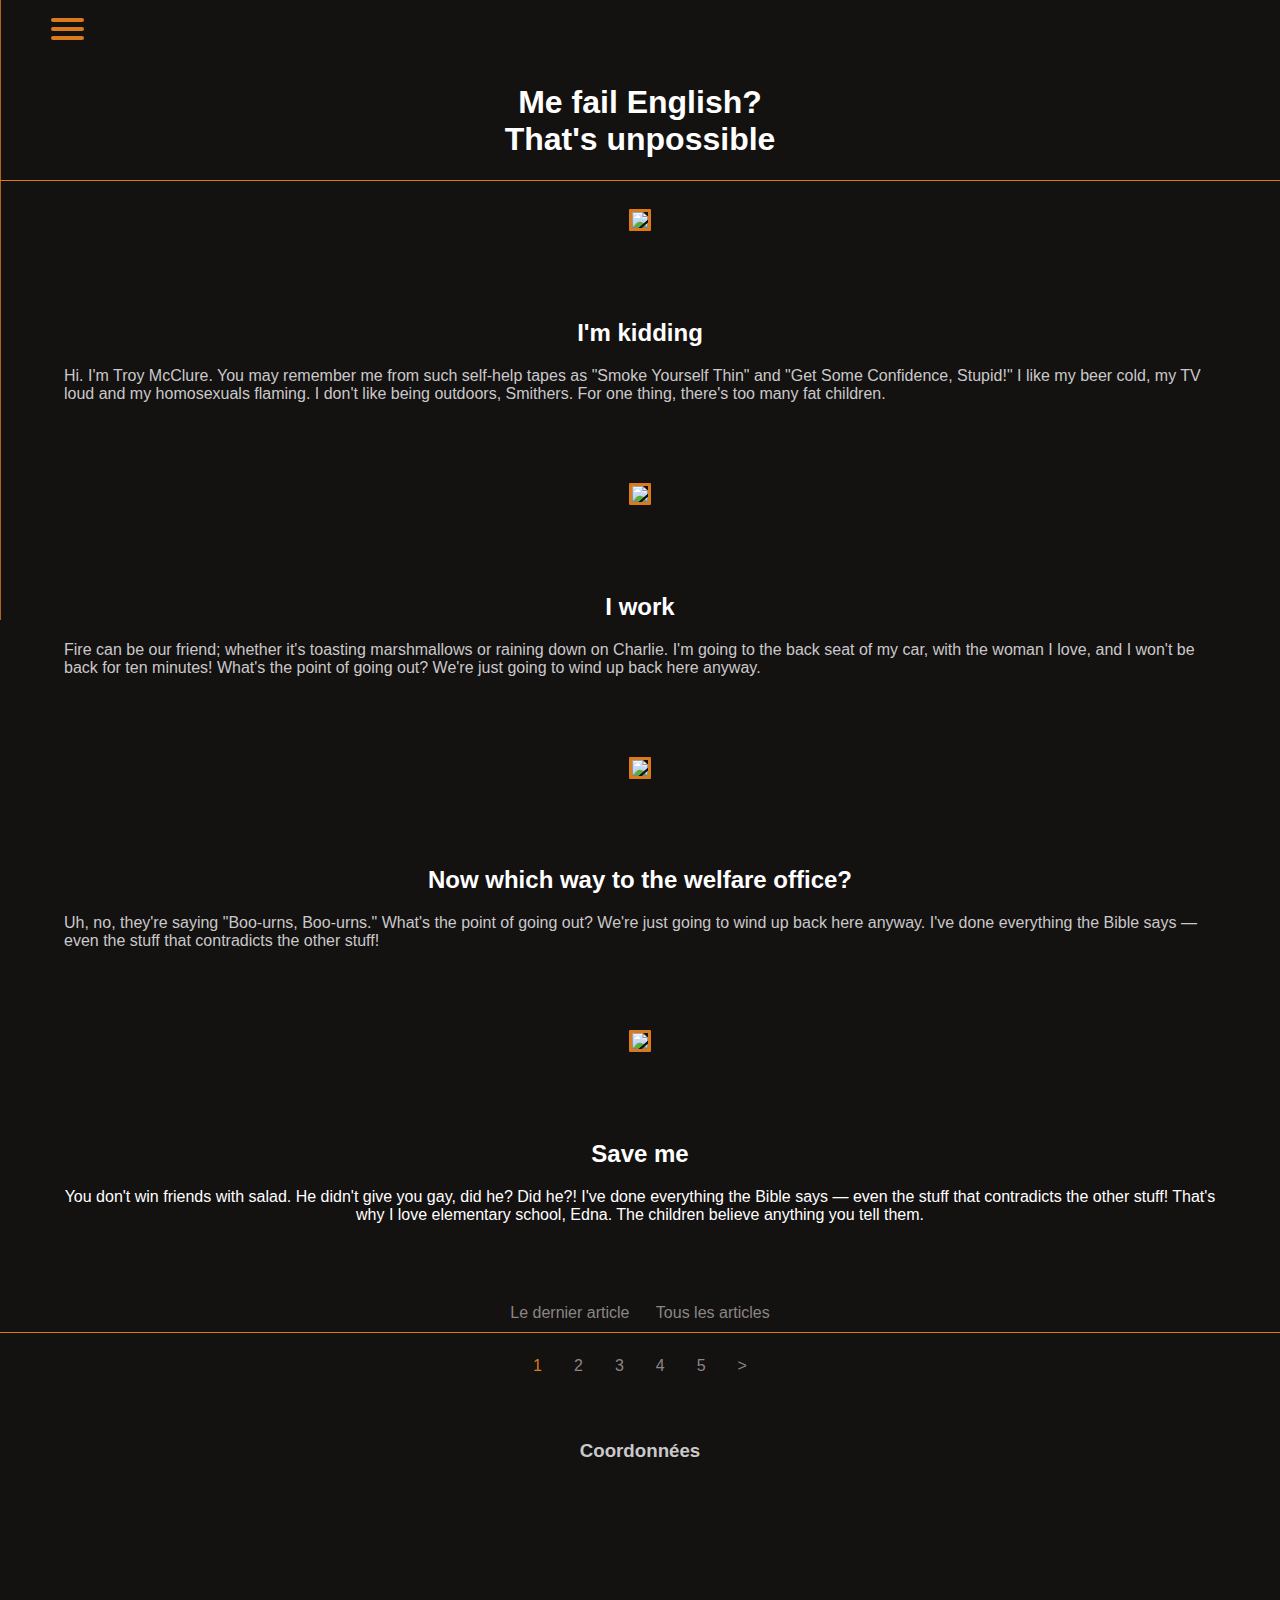
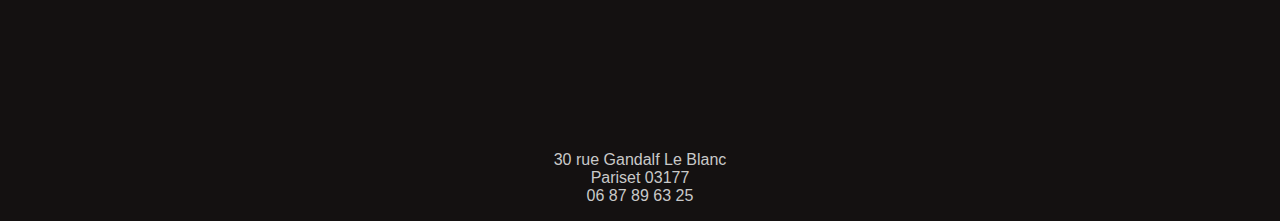
==== index.html @ 97d121f1 "status 4" ====
<!DOCTYPE html>
<html lang="fr">
<head>
	<title>Blog</title>
	<meta charset="utf-8">
	<meta name="viewport" content="width=device-width">
	<link rel="stylesheet" type="text/css" href="assets/css/style.css">
	<link rel="stylesheet" type="text/css" href="assets/css/burger.css">
	<link rel="stylesheet" href="https://use.fontawesome.com/releases/v5.8.2/css/all.css"  integrity="sha384-oS3vJWv+0UjzBfQzYUhtDYW+Pj2yciDJxpsK1OYPAYjqT085Qq/1cq5FLXAZQ7Ay" crossorigin="anonymous">
</head>
<body>
	<div id="wrap"></div>
	<header>
		<nav role="navigation">
			<br>
			<div id="menuToggle">
				<input type="checkbox" />
				<span></span>
				<span></span>
				<span></span>
				<ul id="menu">
				  	<a href="connexion.html">Connexion</a> 
				  	<br/>
					<a href="inscription.html">Inscription</a>
				</ul>
			</div>
			<div class="navRight">
				<form action="#" id="searchthis" method="get">
					<span class="span">
						<input type="text" id="inputSearch">
					</span>
					<span class="spanIconSearch">
						<i class="iconSearch fas fa-search" id="buttonSearch"></i>
					</span>
				</form>
			</div>
		</nav>
		<br>
		<h1 class="titleImage">Me fail English? <br>
		That's unpossible</h1>
	</header>
	<section>
		<br>
		<article>
			<div class="imgCenter">
				<img class="imgStyle" src="https://picsum.photos/350/300?random=1">
			</div>
			<div class="DescriptionImage">
				<h2 class="titleImage">I'm kidding</h2>
				<p>Hi. I'm Troy McClure. You may remember me from such self-help tapes as "Smoke Yourself Thin" and "Get Some Confidence, Stupid!" I like my beer cold, my TV loud and my homosexuals flaming. I don't like being outdoors, Smithers. For one thing, there's too many fat children.</p>	
			</div>
		</article>
		<article>
			<div class="imgCenter">
				<img class="imgStyle" src="https://picsum.photos/350/300?random=2">
			</div>			
			<div class="DescriptionImage">
				<h2 class="titleImage">I work</h2>
				<p>Fire can be our friend; whether it's toasting marshmallows or raining down on Charlie. I'm going to the back seat of my car, with the woman I love, and I won't be back for ten minutes! What's the point of going out? We're just going to wind up back here anyway.</p>
			</div>
		</article>
		<article>
			<div class="imgCenter">
				<img class="imgStyle" src="https://picsum.photos/350/300?random=3">
			</div>
			<div class="DescriptionImage">
				<h2 class="titleImage">Now which way to the welfare office?</h2>
				<p>Uh, no, they're saying "Boo-urns, Boo-urns." What's the point of going out? We're just going to wind up back here anyway. I've done everything the Bible says — even the stuff that contradicts the other stuff!
				</p>
			</div>
		<article>
			<div class="imgCenter">
				<img class="imgStyle" src="https://picsum.photos/350/300?random=4">
			<div>
			<div class="DescriptionImage">
				<h2 class="titleImage">Save me</h2>
				<p>You don't win friends with salad. He didn't give you gay, did he? Did he?! I've done everything the Bible says — even the stuff that 		contradicts the other stuff! That's why I love elementary school, Edna. The children believe anything you tell them.
				</p>
			</div>
		</article>
	</section>
	<div class="divCenter">
		<a href="dernierArticle.html">Le dernier article</a>
		&nbsp;&nbsp;&nbsp;&nbsp;
		<a href="tousArticle.html">Tous les articles</a>
	</div>	
	<footer>
		<div class="divCenter">
			<ul class="pagination">
				<li><a href="index.html" class="active">1</a></li>
				<li><a href="page2.html">2</a></li>
				<li><a href="page3.html">3</a></li>
				<li><a href="">4</a></li>
				<li><a href="">5</a></li>
				<li><a href="page2.html">></a></li>
			</ul>
		</div>
		<br>
		<div class="divCenter">
			<h3>Coordonnées</h3>
			<iframe src="https://www.google.com/maps/embed?pb=!1m18!1m12!1m3!1d2754.341616971944!2d2.603181315948668!3d46.34276397912114!2m3!1f0!2f0!3f0!3m2!1i1024!2i768!4f13.1!3m3!1m2!1s0x0%3A0x0!2zNDbCsDIwJzM0LjAiTiAywrAzNicxOS4zIkU!5e0!3m2!1sfr!2sfr!4v1558378874287!5m2!1sfr!2sfr" width="600" height="250" frameborder="0" style="border:0" allowfullscreen></iframe>
			<p> 30 rue Gandalf Le Blanc <br> Pariset 03177 <br> 06 87 89 63 25 </p>
		</div>
	</footer>
	<script src="https://code.jquery.com/jquery-3.4.1.slim.min.js" integrity="sha256-pasqAKBDmFT4eHoN2ndd6lN370kFiGUFyTiUHWhU7k8=" crossorigin="anonymous"></script>
	<script type="text/javascript" src="assets/js/script.js"></script>
</body>
</html>
---- assets/css/style.css ----
body, html {
   cursor: url(http://pngimg.com/uploads/cursor/cursor_PNG72.png), auto;
 }

.divCenter{
	text-align: center;
}
.divCenter2{
	display: flex;
	justify-content: space-around;

}

.pagination {
  display: inline-block;
  margin-left: -40px;
}
.pagination li  {
  color: black;
  float: left;
  padding: 8px 16px;
  list-style: none;
  
}
.active  {
	color: #d97a1c
}
.pagination  a {
	text-decoration: none;
}

header{
	border-bottom: solid 1px #d97a1c;
	margin-bottom: 10px;
}

footer{
	border-top: solid 1px #d97a1c;
	margin-top: 10px;
}

.iconSearch {
	/*cursor: url(http://pngimg.com/uploads/cursor/cursor_PNG72.png), auto;*/
	cursor: pointer;
}
.iconSearch:hover  {
	color: #d97a1c;
}

.imgStyle {
	border-radius: 5%;
	border: 3px solid #d97a1c;
}
.imgCenter, .titleImage{
	text-align: center;
	color: #fff;
}
.DescriptionImage{
	padding: 5%;
}





													/* Menu - Search Bar */
span {
  overflow: hidden;
  display: inline-block;
  vertical-align: middle;
}

#inputSearch {
  transform: translateX(100%);
  opacity: 0;
  transition: opacity .25s, transform .25s;
  border-radius: 6%;
}

#inputSearch.show {
  transform: translateX(0);
  opacity: 1;
}

.navRight{
	float: right; 
	margin-right: 10px;
}


												/* TROLL - Mouse Effect */


.ball {
  pointer-events: none;
  position: absolute; 
  width: 10px;
  height: 10px;
  border-radius: 50%; 
  background: gray;
  animation: implode 1s ease-in-out;
  animation-fill-mode: both;
  opacity: .5;
}

@keyframes implode {
  100% {transform: scale(0)}
}

/* CODE CSS CONNEXION !!!!!!!!!!!!!!!!!!!!!!!!!!!!!!!!!!!!!!!!!!!!!!!!!!!!!!!!!!!*/

.connexion i{
	padding-left: 1.5%;
	position: absolute;
	margin-top: 1.5%;
}

.connexion button{
	border-radius: 4%;
	margin-bottom:10%;
	width: 80%;
	height: 30px;
}

.connexion input{
	width: 80%;
	height: 30px;
	border-radius: 4%;
}

.connexion div{
	margin-bottom: 3%;
	width: 100%;
	position: relative;
}
.connexion{
	text-align: center;
}

/* CODE CSS INSCRIPTION !!!!!!!!!!!!!!!!!!!!!!!!!!!!!!!!!!!!!!!!!!!!!!!!!!!!!!!!!!!!!*/

form{
	text-align: center;
}

form input{
	width: 80%;
	height: 30px;
	border-radius: 4%;
}

form button{
	border-radius: 4%;
	margin-bottom:10%;
	width: 80%;
	height: 30px;
}

form div{
	margin-bottom: 3%;
	width: 100%;
	position: relative;
}

iframe{
	width: 100%;
}
---- assets/css/burger.css ----
body
{
  margin: 0;
  padding: 0;
  
  background: #141111;
  color: #c9c9c9;
  /* make it look decent enough */
  font-family: "Avenir Next", "Avenir", sans-serif;
}

a
{
  text-decoration: none;
  color: #8c8585;
  
  transition: color 0.3s ease;
}


a:hover
{
  color: #d97a1c;
}
#menu a:hover{
  color: #fff;
} 

#menuToggle
{
  display: block;
  position: relative;
  top: 10%;
  left: 4%;
  z-index: 1;
  -webkit-user-select: none;
  user-select: none;
}

#menuToggle input
{
  display: block;
  width: 40px;
  height: 32px;
  position: absolute;
  top: -7px;
  left: -5px;
  
  cursor: pointer;
  
  opacity: 0; /* hide this */
  z-index: 2; /* and place it over the hamburger */
  
  -webkit-touch-callout: none;
}

/*
 * Just a quick hamburger
 */
#menuToggle span
{
  display: block;
  width: 33px;
  height: 4px;
  margin-bottom: 5px;
  position: relative;
  
  background: #d97a1c;
  border-radius: 3px;
  
  z-index: 1;
  
  transform-origin: 4px 0px;
  
  transition: transform 0.5s cubic-bezier(0.77,0.2,0.05,1.0),
              background 0.5s cubic-bezier(0.77,0.2,0.05,1.0),
              opacity 0.55s ease;
}

#menuToggle span:first-child
{
  transform-origin: 0% 0%;
}

#menuToggle span:nth-last-child(2)
{
  transform-origin: 0% 100%;
}

/* 
 * Transform all the slices of hamburger
 * into a crossmark.
 */
#menuToggle input:checked ~ span
{
  opacity: 1;
  transform: rotate(45deg) translate(-2px, -1px);
  background: #232323;
}

/*
 * But let's hide the middle one.
 */
#menuToggle input:checked ~ span:nth-last-child(3)
{
  opacity: 0;
  transform: rotate(0deg) scale(0.2, 0.2);
}

/*
 * Ohyeah and the last one should go the other direction
 */
#menuToggle input:checked ~ span:nth-last-child(2)
{
  transform: rotate(-45deg) translate(0, -1px);
}

/*
 * Make this absolute positioned
 * at the top left of the screen
 */
#menu
{
  position: absolute;
  width: 200px;
  margin: -100px 0 0 -50px;
  padding: 50px;
  padding-top: 125px;
  height: 500px;
  
  background: #d97a1c;
  list-style-type: none;
  -webkit-font-smoothing: antialiased;
  opacity: 0.80;
  /* to stop flickering of text in safari */
  
  transform-origin: 0% 0%;
  transform: translate(-100%, 0);
  
  transition: transform 0.5s cubic-bezier(0.77,0.2,0.05,1.0);
}

#menu li
{
  padding: 10px 0;
  font-size: 22px;
}

/*
 * And let's slide it in from the left
 */
#menuToggle input:checked ~ ul
{
  transform: none;
}

#menu a{
  font-weight: bold;
  font-size: 1.8em;
  line-height: 1.3em;
  color: #000;
}
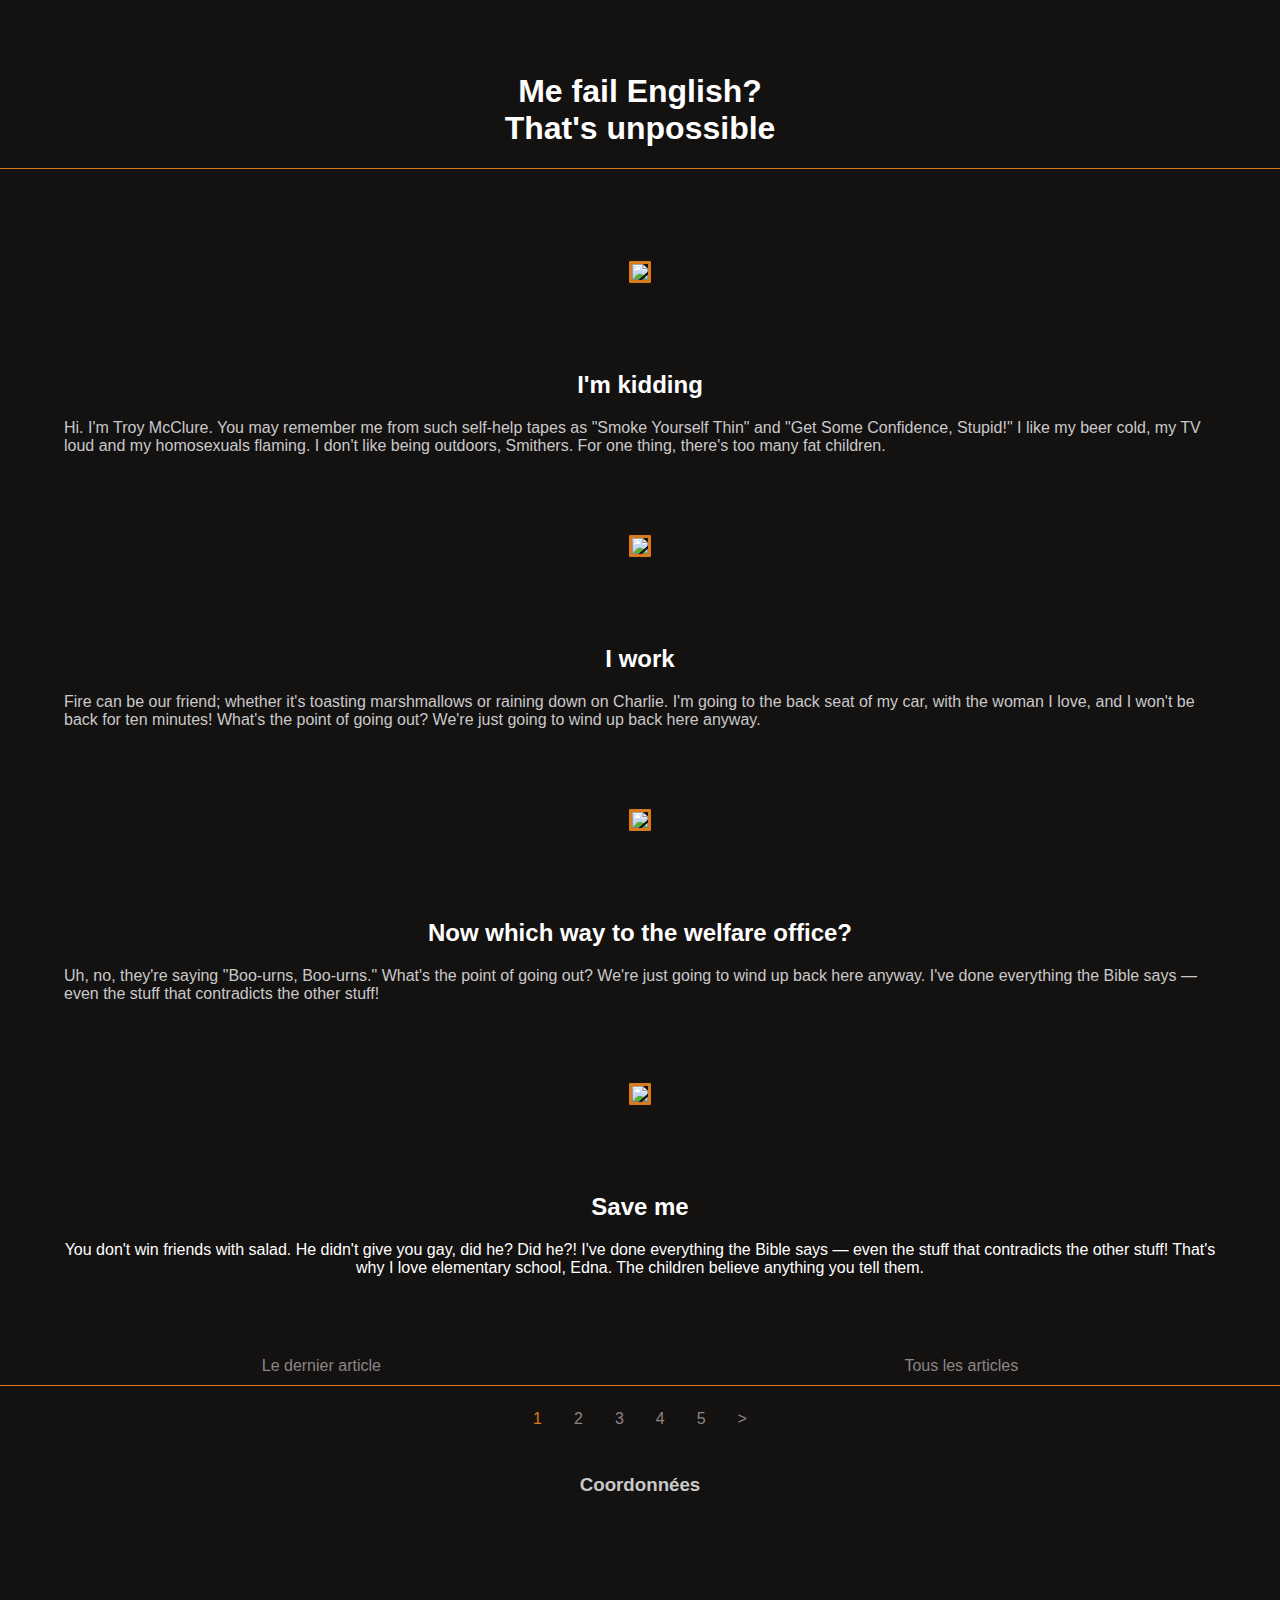
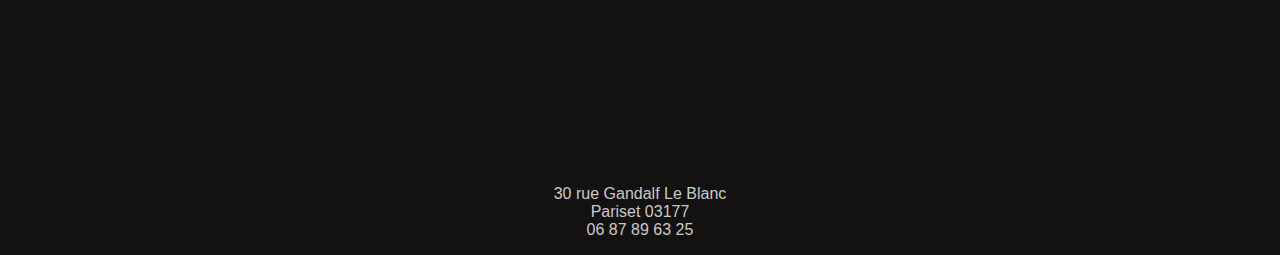
==== commit d98f55fb: "status 5" ====
--- a/index.html
+++ b/index.html
@@ -6,13 +6,13 @@
 	<meta name="viewport" content="width=device-width">
 	<link rel="stylesheet" type="text/css" href="assets/css/style.css">
 	<link rel="stylesheet" type="text/css" href="assets/css/burger.css">
+	<link rel="stylesheet" type="text/css" href="assets/css/media.css">
 	<link rel="stylesheet" href="https://use.fontawesome.com/releases/v5.8.2/css/all.css"  integrity="sha384-oS3vJWv+0UjzBfQzYUhtDYW+Pj2yciDJxpsK1OYPAYjqT085Qq/1cq5FLXAZQ7Ay" crossorigin="anonymous">
 </head>
 <body>
 	<div id="wrap"></div>
 	<header>
 		<nav role="navigation">
-			<br>
 			<div id="menuToggle">
 				<input type="checkbox" />
 				<span></span>
@@ -20,7 +20,6 @@
 				<span></span>
 				<ul id="menu">
 				  	<a href="connexion.html">Connexion</a> 
-				  	<br/>
 					<a href="inscription.html">Inscription</a>
 				</ul>
 			</div>
@@ -35,7 +34,6 @@
 				</form>
 			</div>
 		</nav>
-		<br>
 		<h1 class="titleImage">Me fail English? <br>
 		That's unpossible</h1>
 	</header>
@@ -79,9 +77,8 @@
 			</div>
 		</article>
 	</section>
-	<div class="divCenter">
+	<div class="divCenter lienBasBody">
 		<a href="dernierArticle.html">Le dernier article</a>
-		&nbsp;&nbsp;&nbsp;&nbsp;
 		<a href="tousArticle.html">Tous les articles</a>
 	</div>	
 	<footer>
@@ -95,7 +92,6 @@
 				<li><a href="page2.html">></a></li>
 			</ul>
 		</div>
-		<br>
 		<div class="divCenter">
 			<h3>Coordonnées</h3>
 			<iframe src="https://www.google.com/maps/embed?pb=!1m18!1m12!1m3!1d2754.341616971944!2d2.603181315948668!3d46.34276397912114!2m3!1f0!2f0!3f0!3m2!1i1024!2i768!4f13.1!3m3!1m2!1s0x0%3A0x0!2zNDbCsDIwJzM0LjAiTiAywrAzNicxOS4zIkU!5e0!3m2!1sfr!2sfr!4v1558378874287!5m2!1sfr!2sfr" width="600" height="250" frameborder="0" style="border:0" allowfullscreen></iframe>
--- a/assets/css/style.css
+++ b/assets/css/style.css
@@ -5,10 +5,10 @@
 .divCenter{
 	text-align: center;
 }
-.divCenter2{
+
+.lienBasBody{
 	display: flex;
 	justify-content: space-around;
-
 }
 
 .pagination {
@@ -32,6 +32,16 @@
 header{
 	border-bottom: solid 1px #d97a1c;
 	margin-bottom: 10px;
+}
+nav{
+	display: flex;
+	justify-content: space-between;
+	margin-top: 2%;
+
+}
+
+section{
+	padding-top: 5%;
 }
 
 footer{
@@ -85,6 +95,17 @@
 .navRight{
 	float: right; 
 	margin-right: 10px;
+	align-self: flex-end;
+
+	/*margin-top: -25px;*/
+}
+form span input{
+	height: 20px;
+	border: 2.5px solid #d97a1c;
+	background: none;
+	caret-color: #fff;
+	color: #fff;
+
 }
 
 
@@ -164,4 +185,5 @@
 
 iframe{
 	width: 100%;
-}+}
+
--- a/assets/css/burger.css
+++ b/assets/css/burger.css
@@ -35,6 +35,7 @@
   z-index: 1;
   -webkit-user-select: none;
   user-select: none;
+  width: 43%;
 }
 
 #menuToggle input
--- a/assets/css/media.css
+++ b/assets/css/media.css
@@ -0,0 +1,5 @@
+@media (min-width: 768px){
+	body #menuToggle{
+		display: none;
+	}
+}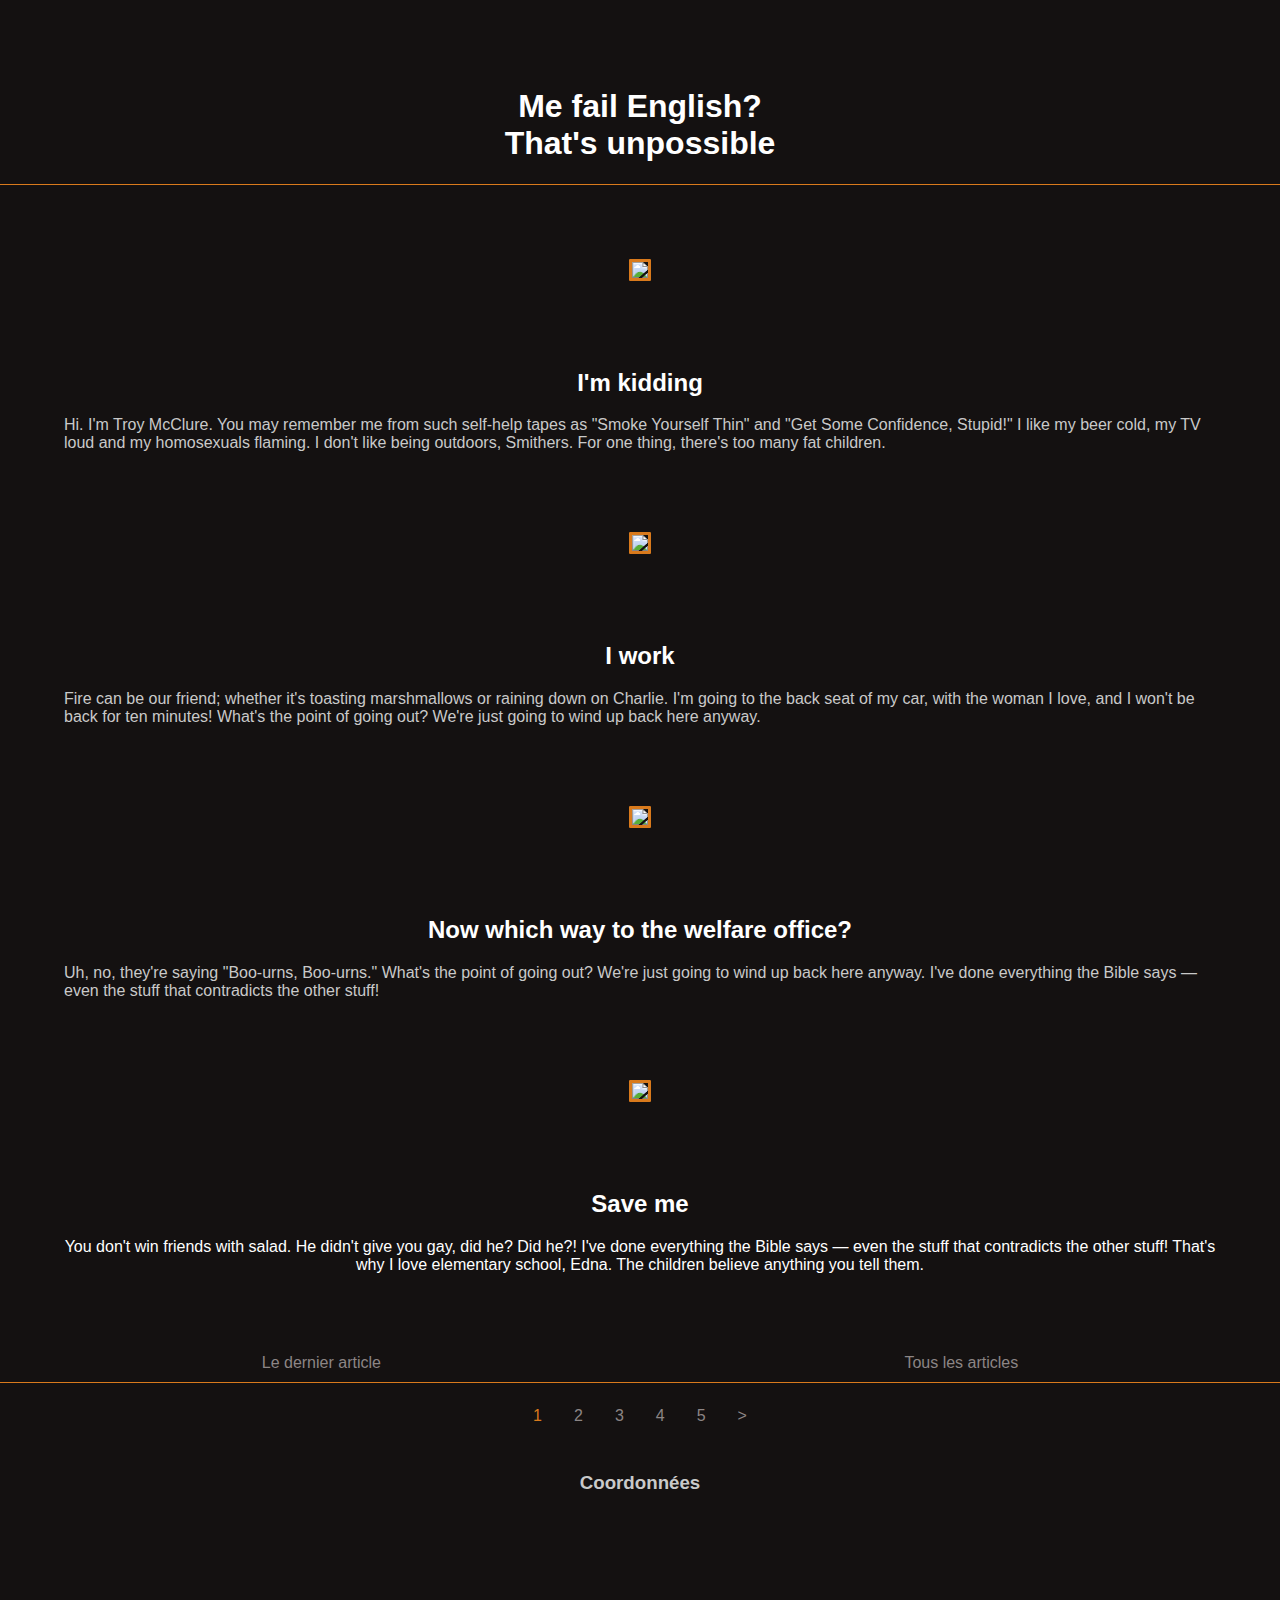
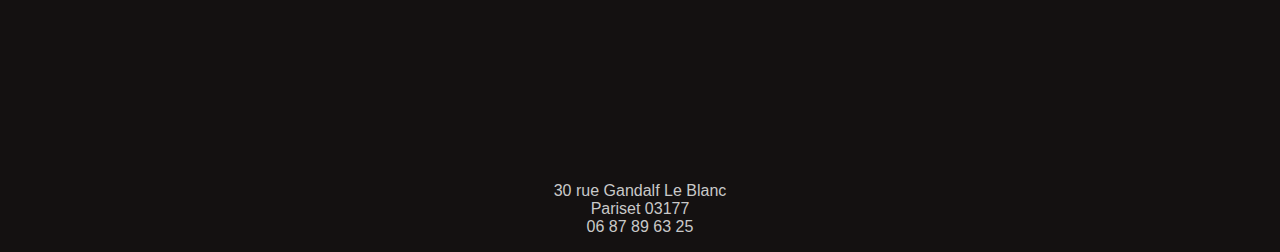
==== commit 41b6bf27: "status5" ====
--- a/index.html
+++ b/index.html
@@ -38,7 +38,6 @@
 		That's unpossible</h1>
 	</header>
 	<section>
-		<br>
 		<article>
 			<div class="imgCenter">
 				<img class="imgStyle" src="https://picsum.photos/350/300?random=1">
--- a/assets/css/style.css
+++ b/assets/css/style.css
@@ -141,27 +141,32 @@
 	margin-bottom:10%;
 	width: 80%;
 	height: 30px;
+	
 }
 
 .connexion input{
 	width: 80%;
 	height: 30px;
 	border-radius: 4%;
+	
 }
 
 .connexion div{
 	margin-bottom: 3%;
 	width: 100%;
 	position: relative;
+
 }
 .connexion{
 	text-align: center;
+	margin-top: 8%;
 }
 
 /* CODE CSS INSCRIPTION !!!!!!!!!!!!!!!!!!!!!!!!!!!!!!!!!!!!!!!!!!!!!!!!!!!!!!!!!!!!!*/
 
 form{
 	text-align: center;
+	margin-top: 8%;
 }
 
 form input{
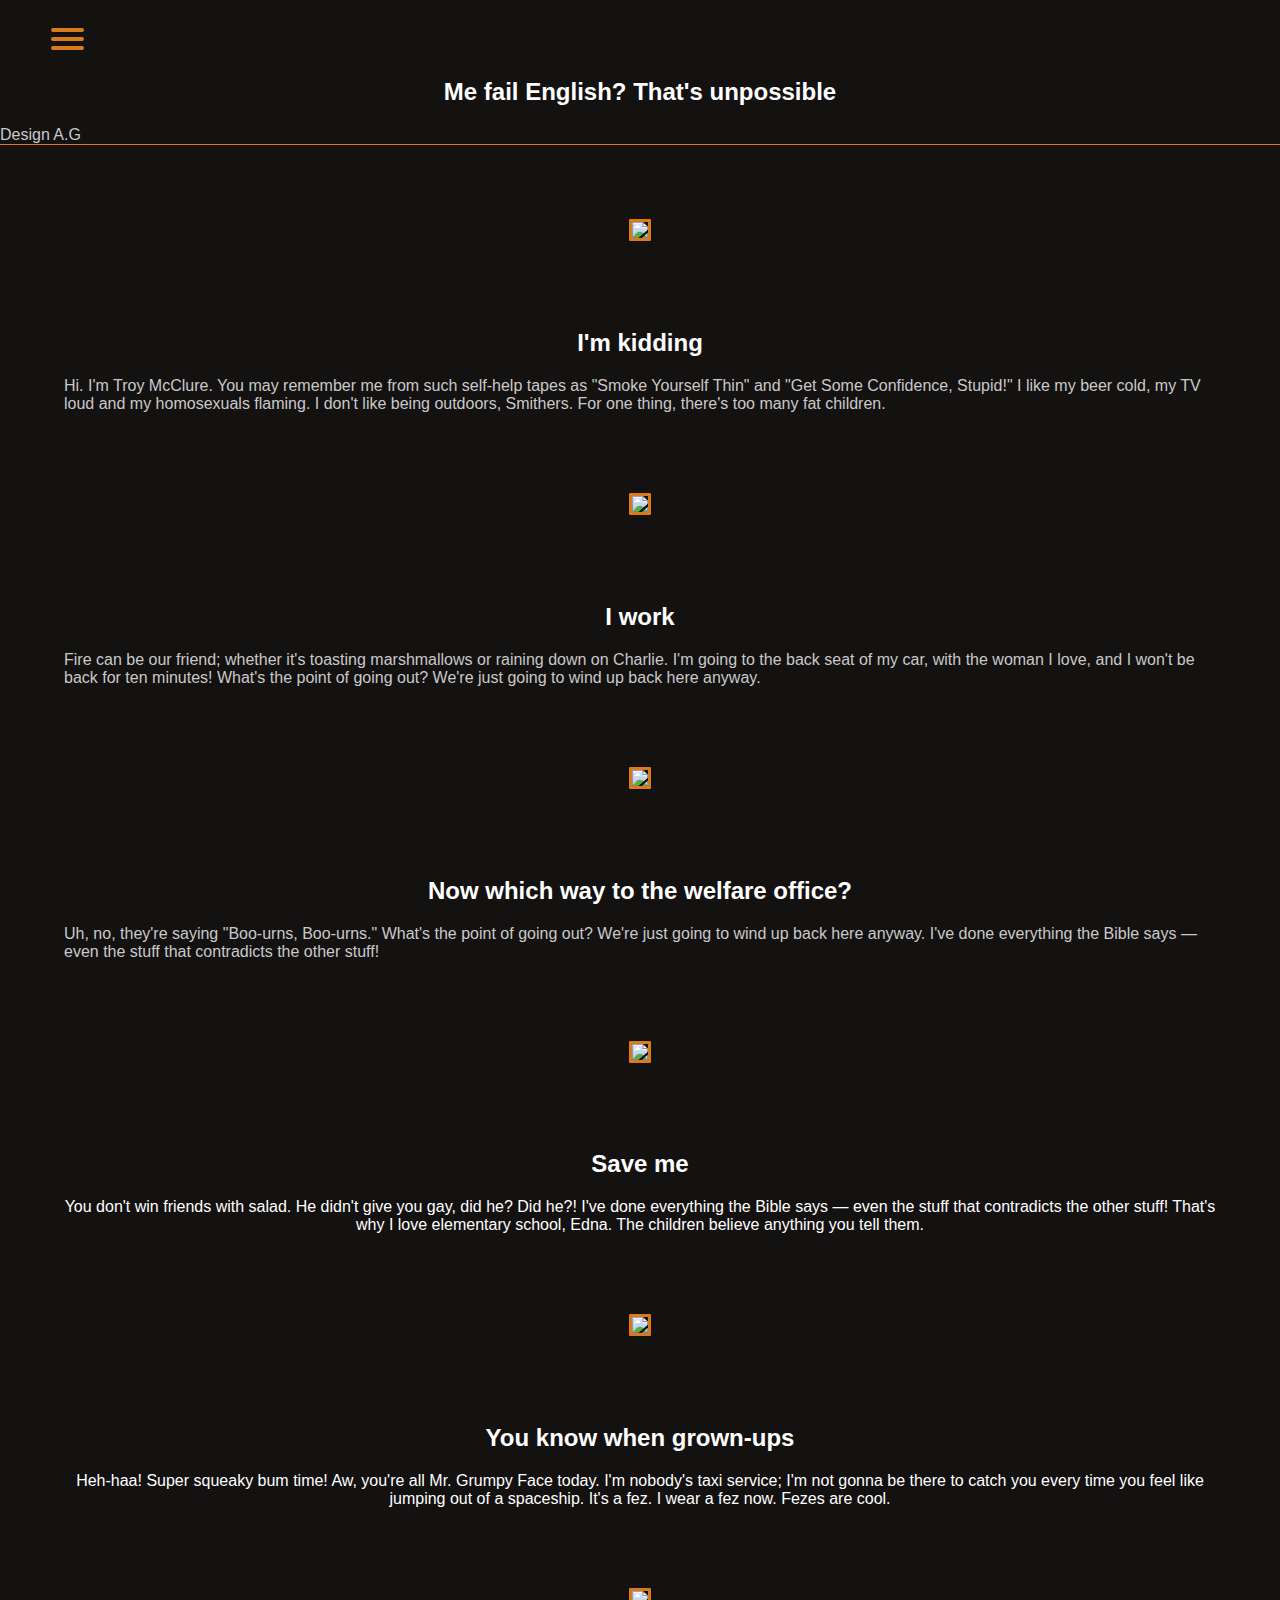
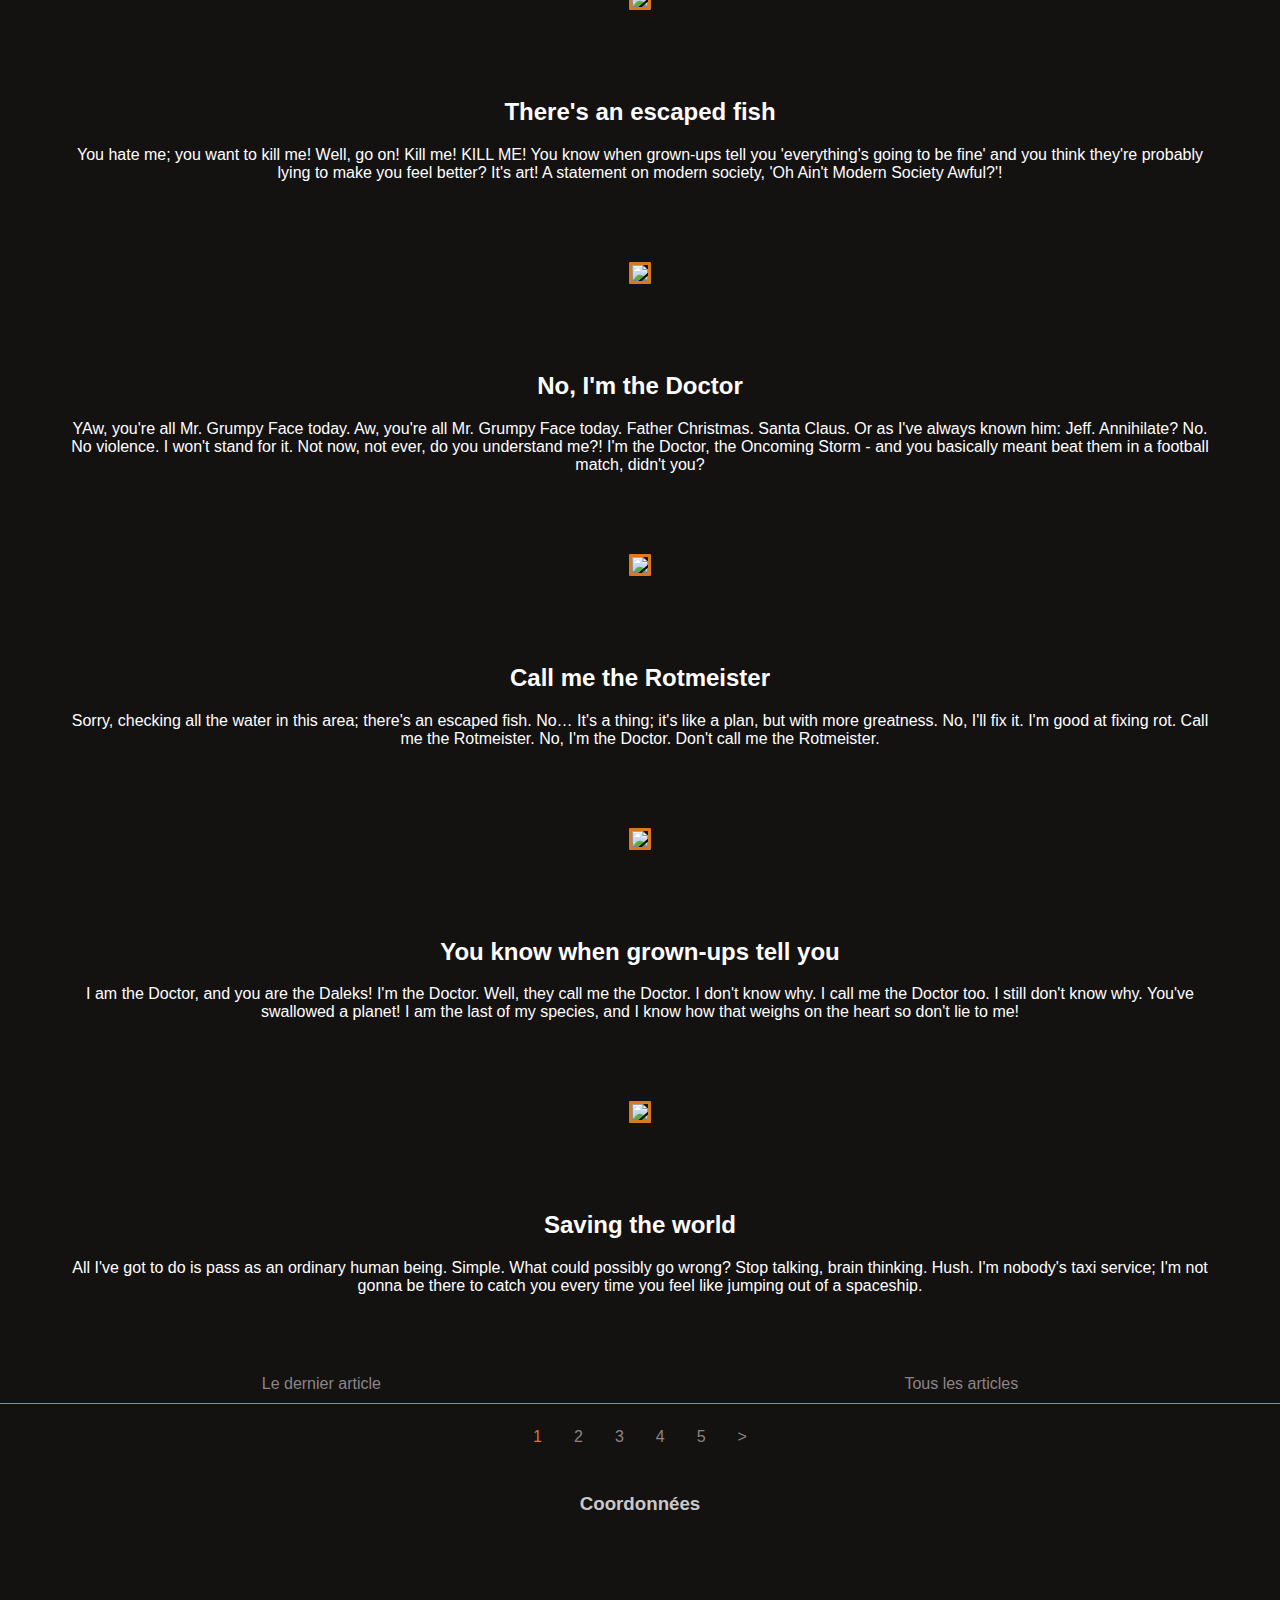
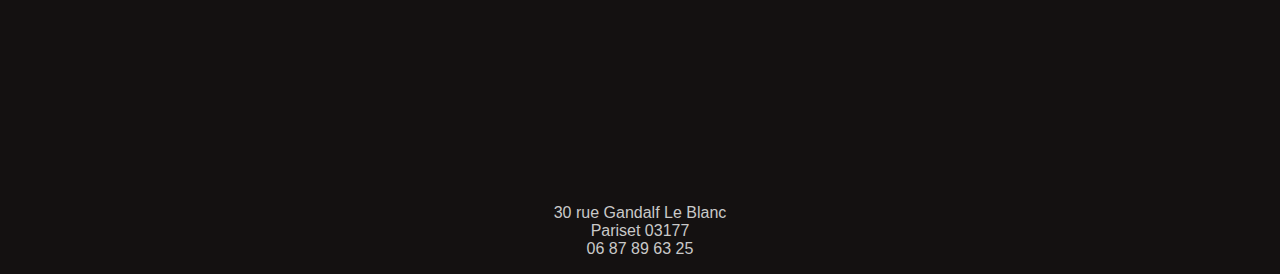
==== commit c37305d7: "status 6" ====
--- a/index.html
+++ b/index.html
@@ -34,8 +34,7 @@
 				</form>
 			</div>
 		</nav>
-		<h1 class="titleImage">Me fail English? <br>
-		That's unpossible</h1>
+		<h1 class="titleImage"><h2 class="titleImage">Me fail English? That's unpossible</h2> Design A.G</h1>
 	</header>
 	<section>
 		<article>
@@ -65,6 +64,7 @@
 				<p>Uh, no, they're saying "Boo-urns, Boo-urns." What's the point of going out? We're just going to wind up back here anyway. I've done everything the Bible says — even the stuff that contradicts the other stuff!
 				</p>
 			</div>
+		</article>	
 		<article>
 			<div class="imgCenter">
 				<img class="imgStyle" src="https://picsum.photos/350/300?random=4">
@@ -72,6 +72,66 @@
 			<div class="DescriptionImage">
 				<h2 class="titleImage">Save me</h2>
 				<p>You don't win friends with salad. He didn't give you gay, did he? Did he?! I've done everything the Bible says — even the stuff that 		contradicts the other stuff! That's why I love elementary school, Edna. The children believe anything you tell them.
+				</p>
+			</div>
+		</article>
+		<article>
+			<div class="imgCenter">
+				<img class="imgStyle" src="https://picsum.photos/350/300?random=5">
+			<div>
+			<div class="DescriptionImage">
+				<h2 class="titleImage">You know when grown-ups</h2>
+				<p>Heh-haa! Super squeaky bum time! Aw, you're all Mr. Grumpy Face today. I'm nobody's taxi service; I'm not gonna be there to catch you every time you feel like jumping out of a spaceship. It's a fez. I wear a fez now. Fezes are cool.
+				</p>
+			</div>
+		</article>
+		<article>
+			<div class="imgCenter">
+				<img class="imgStyle" src="https://picsum.photos/350/300?random=6">
+			<div>
+			<div class="DescriptionImage">
+				<h2 class="titleImage">There's an escaped fish</h2>
+				<p>You hate me; you want to kill me! Well, go on! Kill me! KILL ME! You know when grown-ups tell you 'everything's going to be fine' and you think they're probably lying to make you feel better? It's art! A statement on modern society, 'Oh Ain't Modern Society Awful?'!
+				</p>
+			</div>
+		</article>
+		<article>
+			<div class="imgCenter">
+				<img class="imgStyle" src="https://picsum.photos/350/300?random=7">
+			<div>
+			<div class="DescriptionImage">
+				<h2 class="titleImage">No, I'm the Doctor</h2>
+				<p>YAw, you're all Mr. Grumpy Face today. Aw, you're all Mr. Grumpy Face today. Father Christmas. Santa Claus. Or as I've always known him: Jeff. Annihilate? No. No violence. I won't stand for it. Not now, not ever, do you understand me?! I'm the Doctor, the Oncoming Storm - and you basically meant beat them in a football match, didn't you?
+				</p>
+			</div>
+		</article>
+		<article>
+			<div class="imgCenter">
+				<img class="imgStyle" src="https://picsum.photos/350/300?random=8">
+			<div>
+			<div class="DescriptionImage">
+				<h2 class="titleImage">Call me the Rotmeister</h2>
+				<p>Sorry, checking all the water in this area; there's an escaped fish. No… It's a thing; it's like a plan, but with more greatness. No, I'll fix it. I'm good at fixing rot. Call me the Rotmeister. No, I'm the Doctor. Don't call me the Rotmeister.
+				</p>
+			</div>
+		</article>
+		<article>
+			<div class="imgCenter">
+				<img class="imgStyle" src="https://picsum.photos/350/300?random=9">
+			<div>
+			<div class="DescriptionImage">
+				<h2 class="titleImage">You know when grown-ups tell you</h2>
+				<p>I am the Doctor, and you are the Daleks! I'm the Doctor. Well, they call me the Doctor. I don't know why. I call me the Doctor too. I still don't know why. You've swallowed a planet! I am the last of my species, and I know how that weighs on the heart so don't lie to me!
+				</p>
+			</div>
+		</article>
+		<article>
+			<div class="imgCenter">
+				<img class="imgStyle" src="https://picsum.photos/350/300?random=10">
+			<div>
+			<div class="DescriptionImage">
+				<h2 class="titleImage">Saving the world </h2>
+				<p>All I've got to do is pass as an ordinary human being. Simple. What could possibly go wrong? Stop talking, brain thinking. Hush. I'm nobody's taxi service; I'm not gonna be there to catch you every time you feel like jumping out of a spaceship.
 				</p>
 			</div>
 		</article>
--- a/assets/css/style.css
+++ b/assets/css/style.css
@@ -1,6 +1,7 @@
  body, html {
    cursor: url(http://pngimg.com/uploads/cursor/cursor_PNG72.png), auto;
  }
+
 
 .divCenter{
 	text-align: center;
@@ -37,6 +38,7 @@
 	display: flex;
 	justify-content: space-between;
 	margin-top: 2%;
+	align-items: center;
 
 }
 
@@ -96,8 +98,7 @@
 	float: right; 
 	margin-right: 10px;
 	align-self: flex-end;
-
-	/*margin-top: -25px;*/
+	margin-top: -10px;
 }
 form span input{
 	height: 20px;
@@ -111,6 +112,12 @@
 
 												/* TROLL - Mouse Effect */
 
+#wrap {
+  width: 100%;
+  height: 100%;
+  position: relative;
+  overflow: initial;
+}
 
 .ball {
   pointer-events: none;
@@ -128,7 +135,7 @@
   100% {transform: scale(0)}
 }
 
-/* CODE CSS CONNEXION !!!!!!!!!!!!!!!!!!!!!!!!!!!!!!!!!!!!!!!!!!!!!!!!!!!!!!!!!!!*/
+ /*CODE CSS CONNEXION !!!!!!!!!!!!!!!!!!!!!!!!!!!!!!!!!!!!!!!!!!!!!!!!!!!!!!!!!!!*/
 
 .connexion i{
 	padding-left: 1.5%;
@@ -141,21 +148,18 @@
 	margin-bottom:10%;
 	width: 80%;
 	height: 30px;
-	
-}
+}	
 
 .connexion input{
 	width: 80%;
 	height: 30px;
-	border-radius: 4%;
-	
+	border-radius: 4%;	
 }
 
 .connexion div{
 	margin-bottom: 3%;
 	width: 100%;
 	position: relative;
-
 }
 .connexion{
 	text-align: center;
--- a/assets/css/burger.css
+++ b/assets/css/burger.css
@@ -35,7 +35,7 @@
   z-index: 1;
   -webkit-user-select: none;
   user-select: none;
-  width: 43%;
+  width: 0%;
 }
 
 #menuToggle input
--- a/assets/css/media.css
+++ b/assets/css/media.css
@@ -1,5 +1,28 @@
 @media (min-width: 768px){
-	body #menuToggle{
-		display: none;
+
+	/* BURGER CSS !!!!!!!!!!!!!!!!!!!!!!! */
+
+	#menu{
+		height: 170%;
+		margin: -100px 0 0 -100px;
 	}
+
+	article{
+		
+	}
+
+
+
+
+
+
+
+
+
+
+
+
+
+
+
 }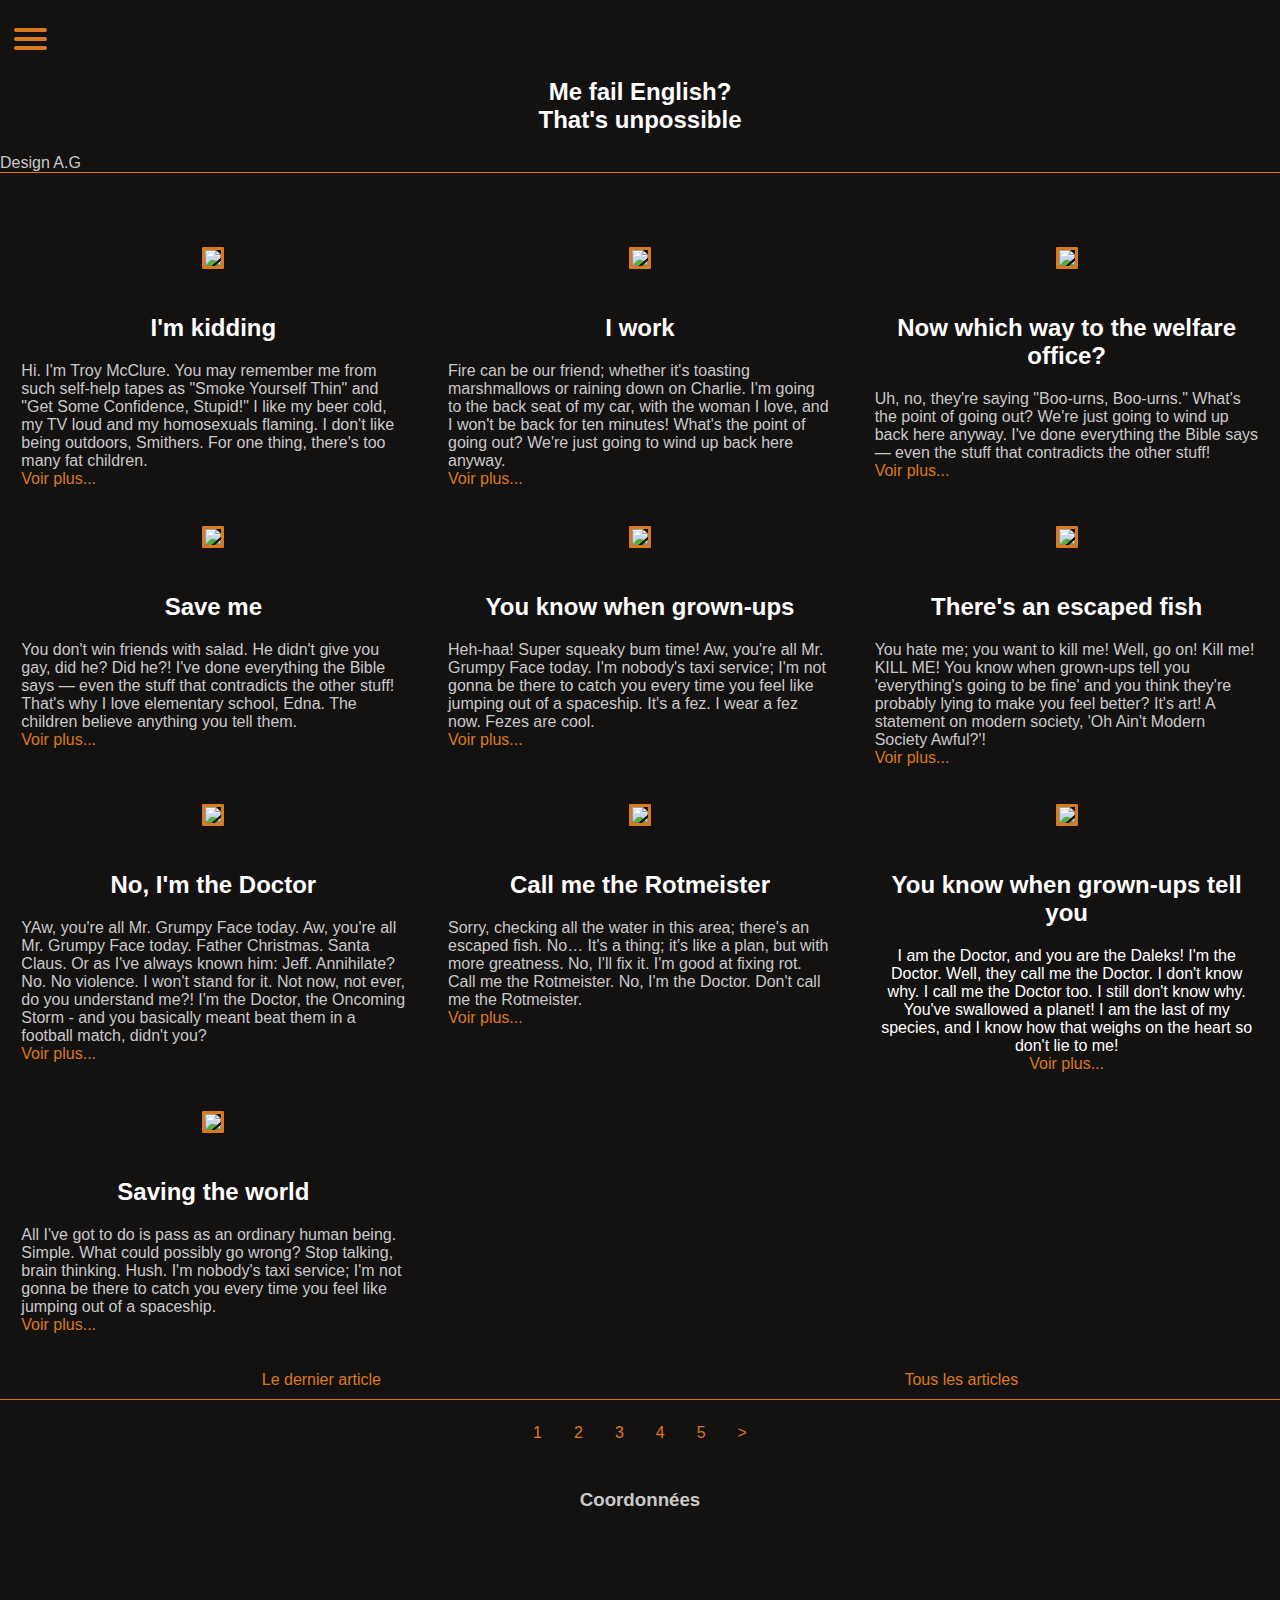
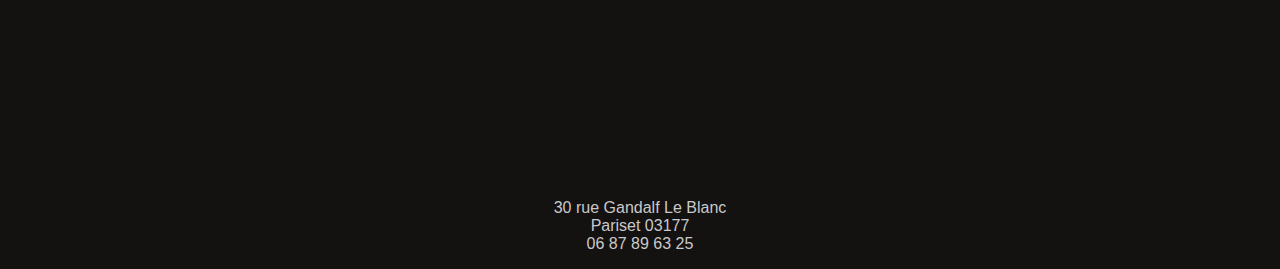
==== commit 6d138174: "status7" ====
--- a/index.html
+++ b/index.html
@@ -1,7 +1,7 @@
 <!DOCTYPE html>
 <html lang="fr">
 <head>
-	<title>Blog</title>
+	<title>BLOG by A.G</title>
 	<meta charset="utf-8">
 	<meta name="viewport" content="width=device-width">
 	<link rel="stylesheet" type="text/css" href="assets/css/style.css">
@@ -34,7 +34,7 @@
 				</form>
 			</div>
 		</nav>
-		<h1 class="titleImage"><h2 class="titleImage">Me fail English? That's unpossible</h2> Design A.G</h1>
+		<h1 class="titleImage"><h2 class="titleImage">Me fail English? </br> That's unpossible</h2> Design A.G</h1>
 	</header>
 	<section>
 		<article>
@@ -43,7 +43,8 @@
 			</div>
 			<div class="DescriptionImage">
 				<h2 class="titleImage">I'm kidding</h2>
-				<p>Hi. I'm Troy McClure. You may remember me from such self-help tapes as "Smoke Yourself Thin" and "Get Some Confidence, Stupid!" I like my beer cold, my TV loud and my homosexuals flaming. I don't like being outdoors, Smithers. For one thing, there's too many fat children.</p>	
+				<p>Hi. I'm Troy McClure. You may remember me from such self-help tapes as "Smoke Yourself Thin" and "Get Some Confidence, Stupid!" I like my beer cold, my TV loud and my homosexuals flaming. I don't like being outdoors, Smithers. For one thing, there's too many fat children. </br> <a class="voirPlus" href="dernierArticle.html">Voir plus...</a></p>
+
 			</div>
 		</article>
 		<article>
@@ -52,7 +53,8 @@
 			</div>			
 			<div class="DescriptionImage">
 				<h2 class="titleImage">I work</h2>
-				<p>Fire can be our friend; whether it's toasting marshmallows or raining down on Charlie. I'm going to the back seat of my car, with the woman I love, and I won't be back for ten minutes! What's the point of going out? We're just going to wind up back here anyway.</p>
+				<p>Fire can be our friend; whether it's toasting marshmallows or raining down on Charlie. I'm going to the back seat of my car, with 	   the woman I love, and I won't be back for ten minutes! What's the point of going out? We're just going to wind up back here anyway. </br> <a class="voirPlus" href="dernierArticle.html">Voir plus...</a>
+				</p>
 			</div>
 		</article>
 		<article>
@@ -61,57 +63,57 @@
 			</div>
 			<div class="DescriptionImage">
 				<h2 class="titleImage">Now which way to the welfare office?</h2>
-				<p>Uh, no, they're saying "Boo-urns, Boo-urns." What's the point of going out? We're just going to wind up back here anyway. I've done everything the Bible says — even the stuff that contradicts the other stuff!
+				<p>Uh, no, they're saying "Boo-urns, Boo-urns." What's the point of going out? We're just going to wind up back here anyway. I've done everything the Bible says — even the stuff that contradicts the other stuff! </br> <a class="voirPlus" href="dernierArticle.html">Voir plus...</a>
 				</p>
 			</div>
 		</article>	
 		<article>
 			<div class="imgCenter">
 				<img class="imgStyle" src="https://picsum.photos/350/300?random=4">
-			<div>
+			</div>
 			<div class="DescriptionImage">
 				<h2 class="titleImage">Save me</h2>
-				<p>You don't win friends with salad. He didn't give you gay, did he? Did he?! I've done everything the Bible says — even the stuff that 		contradicts the other stuff! That's why I love elementary school, Edna. The children believe anything you tell them.
+				<p>You don't win friends with salad. He didn't give you gay, did he? Did he?! I've done everything the Bible says — even the stuff that contradicts the other stuff! That's why I love elementary school, Edna. The children believe anything you tell them. </br> <a class="voirPlus" href="dernierArticle.html">Voir plus...</a>
 				</p>
 			</div>
 		</article>
 		<article>
 			<div class="imgCenter">
 				<img class="imgStyle" src="https://picsum.photos/350/300?random=5">
-			<div>
+			</div>
 			<div class="DescriptionImage">
 				<h2 class="titleImage">You know when grown-ups</h2>
-				<p>Heh-haa! Super squeaky bum time! Aw, you're all Mr. Grumpy Face today. I'm nobody's taxi service; I'm not gonna be there to catch you every time you feel like jumping out of a spaceship. It's a fez. I wear a fez now. Fezes are cool.
+				<p>Heh-haa! Super squeaky bum time! Aw, you're all Mr. Grumpy Face today. I'm nobody's taxi service; I'm not gonna be there to catch you every time you feel like jumping out of a spaceship. It's a fez. I wear a fez now. Fezes are cool. </br> <a class="voirPlus" href="dernierArticle.html">Voir plus...</a>
 				</p>
 			</div>
 		</article>
 		<article>
 			<div class="imgCenter">
 				<img class="imgStyle" src="https://picsum.photos/350/300?random=6">
-			<div>
+			</div>
 			<div class="DescriptionImage">
 				<h2 class="titleImage">There's an escaped fish</h2>
-				<p>You hate me; you want to kill me! Well, go on! Kill me! KILL ME! You know when grown-ups tell you 'everything's going to be fine' and you think they're probably lying to make you feel better? It's art! A statement on modern society, 'Oh Ain't Modern Society Awful?'!
+				<p>You hate me; you want to kill me! Well, go on! Kill me! KILL ME! You know when grown-ups tell you 'everything's going to be fine' and you think they're probably lying to make you feel better? It's art! A statement on modern society, 'Oh Ain't Modern Society Awful?'! </br> <a class="voirPlus" href="dernierArticle.html">Voir plus...</a>
 				</p>
 			</div>
 		</article>
 		<article>
 			<div class="imgCenter">
 				<img class="imgStyle" src="https://picsum.photos/350/300?random=7">
-			<div>
+			</div>
 			<div class="DescriptionImage">
 				<h2 class="titleImage">No, I'm the Doctor</h2>
-				<p>YAw, you're all Mr. Grumpy Face today. Aw, you're all Mr. Grumpy Face today. Father Christmas. Santa Claus. Or as I've always known him: Jeff. Annihilate? No. No violence. I won't stand for it. Not now, not ever, do you understand me?! I'm the Doctor, the Oncoming Storm - and you basically meant beat them in a football match, didn't you?
+				<p>YAw, you're all Mr. Grumpy Face today. Aw, you're all Mr. Grumpy Face today. Father Christmas. Santa Claus. Or as I've always known him: Jeff. Annihilate? No. No violence. I won't stand for it. Not now, not ever, do you understand me?! I'm the Doctor, the Oncoming Storm - and you basically meant beat them in a football match, didn't you? </br> <a class="voirPlus" href="dernierArticle.html">Voir plus...</a>
 				</p>
 			</div>
 		</article>
 		<article>
 			<div class="imgCenter">
 				<img class="imgStyle" src="https://picsum.photos/350/300?random=8">
-			<div>
+			</div>
 			<div class="DescriptionImage">
 				<h2 class="titleImage">Call me the Rotmeister</h2>
-				<p>Sorry, checking all the water in this area; there's an escaped fish. No… It's a thing; it's like a plan, but with more greatness. No, I'll fix it. I'm good at fixing rot. Call me the Rotmeister. No, I'm the Doctor. Don't call me the Rotmeister.
+				<p>Sorry, checking all the water in this area; there's an escaped fish. No… It's a thing; it's like a plan, but with more greatness. No, I'll fix it. I'm good at fixing rot. Call me the Rotmeister. No, I'm the Doctor. Don't call me the Rotmeister. </br> <a class="voirPlus" href="dernierArticle.html">Voir plus...</a>
 				</p>
 			</div>
 		</article>
@@ -121,17 +123,17 @@
 			<div>
 			<div class="DescriptionImage">
 				<h2 class="titleImage">You know when grown-ups tell you</h2>
-				<p>I am the Doctor, and you are the Daleks! I'm the Doctor. Well, they call me the Doctor. I don't know why. I call me the Doctor too. I still don't know why. You've swallowed a planet! I am the last of my species, and I know how that weighs on the heart so don't lie to me!
+				<p>I am the Doctor, and you are the Daleks! I'm the Doctor. Well, they call me the Doctor. I don't know why. I call me the Doctor too. I still don't know why. You've swallowed a planet! I am the last of my species, and I know how that weighs on the heart so don't lie to me! </br> <a class="voirPlus" href="dernierArticle.html">Voir plus...</a>
 				</p>
 			</div>
 		</article>
 		<article>
 			<div class="imgCenter">
 				<img class="imgStyle" src="https://picsum.photos/350/300?random=10">
-			<div>
+			</div>
 			<div class="DescriptionImage">
 				<h2 class="titleImage">Saving the world </h2>
-				<p>All I've got to do is pass as an ordinary human being. Simple. What could possibly go wrong? Stop talking, brain thinking. Hush. I'm nobody's taxi service; I'm not gonna be there to catch you every time you feel like jumping out of a spaceship.
+				<p>All I've got to do is pass as an ordinary human being. Simple. What could possibly go wrong? Stop talking, brain thinking. Hush. I'm nobody's taxi service; I'm not gonna be there to catch you every time you feel like jumping out of a spaceship. </br> <a class="voirPlus" href="dernierArticle.html">Voir plus...</a>
 				</p>
 			</div>
 		</article>
@@ -153,7 +155,7 @@
 		</div>
 		<div class="divCenter">
 			<h3>Coordonnées</h3>
-			<iframe src="https://www.google.com/maps/embed?pb=!1m18!1m12!1m3!1d2754.341616971944!2d2.603181315948668!3d46.34276397912114!2m3!1f0!2f0!3f0!3m2!1i1024!2i768!4f13.1!3m3!1m2!1s0x0%3A0x0!2zNDbCsDIwJzM0LjAiTiAywrAzNicxOS4zIkU!5e0!3m2!1sfr!2sfr!4v1558378874287!5m2!1sfr!2sfr" width="600" height="250" frameborder="0" style="border:0" allowfullscreen></iframe>
+			<iframe src="https://www.google.com/maps/embed?pb=!1m18!1m12!1m3!1d2754.341616971944!2d2.603181315948668!3d46.34276397912114!2m3!1f0!2f0!3f0!3m2!1i1024!2i768!4f13.1!3m3!1m2!1s0x0%3A0x0!2zNDbCsDIwJzM0LjAiTiAywrAzNicxOS4zIkU!5e0!3m2!1sfr!2sfr!4v1558378874287!5m2!1sfr!2sfr" width="600" height="250" frameborder="0" allowfullscreen></iframe>
 			<p> 30 rue Gandalf Le Blanc <br> Pariset 03177 <br> 06 87 89 63 25 </p>
 		</div>
 	</footer>
--- a/assets/css/style.css
+++ b/assets/css/style.css
@@ -39,6 +39,7 @@
 	justify-content: space-between;
 	margin-top: 2%;
 	align-items: center;
+	margin-left: -3%;
 
 }
 
@@ -148,6 +149,14 @@
 	margin-bottom:10%;
 	width: 80%;
 	height: 30px;
+	position: relative;
+	font-size: inherit;
+	font-family: inherit;
+	color: white;
+	outline: none;
+	border: none;
+	background-color: hsl(236, 32%, 26%);
+	overflow: hidden;
 }	
 
 .connexion input{
@@ -184,6 +193,14 @@
 	margin-bottom:10%;
 	width: 80%;
 	height: 30px;
+    position: relative;
+	font-size: inherit;
+	font-family: inherit;
+	color: white;
+	outline: none;
+	border: none;
+	background-color: hsl(236, 32%, 26%);
+	overflow: hidden;
 }
 
 form div{
@@ -194,5 +211,11 @@
 
 iframe{
 	width: 100%;
-}
-
+	border:0;
+}
+
+.voirPlus{
+	color: #d97a1c;
+}
+
+
--- a/assets/css/burger.css
+++ b/assets/css/burger.css
@@ -12,7 +12,7 @@
 a
 {
   text-decoration: none;
-  color: #8c8585;
+  color: #d97a1c;
   
   transition: color 0.3s ease;
 }
@@ -20,7 +20,7 @@
 
 a:hover
 {
-  color: #d97a1c;
+  color: #fff;
 }
 #menu a:hover{
   color: #fff;
@@ -132,7 +132,7 @@
   background: #d97a1c;
   list-style-type: none;
   -webkit-font-smoothing: antialiased;
-  opacity: 0.80;
+  opacity: 0.90;
   /* to stop flickering of text in safari */
   
   transform-origin: 0% 0%;
@@ -159,5 +159,6 @@
   font-weight: bold;
   font-size: 1.8em;
   line-height: 1.3em;
-  color: #000;
+  color: #fff;
+  float: right;
 }--- a/assets/css/media.css
+++ b/assets/css/media.css
@@ -3,26 +3,68 @@
 	/* BURGER CSS !!!!!!!!!!!!!!!!!!!!!!! */
 
 	#menu{
-		height: 170%;
+		z-index: -1;
+		height: 160%;
 		margin: -100px 0 0 -100px;
 	}
 
-	article{
-		
+	section{
+		display: grid;
+		grid-template-columns: 1fr 1fr 1fr;
 	}
 
+	  button {
+	  z-index: 1;
+	  position: relative;
+	  font-size: inherit;
+	  font-family: inherit;
+	  color: white;
+	  outline: none;
+	  border: none;
+	  background-color: hsl(236, 32%, 26%);
+	  overflow: hidden;
+	}
 
+	button::after {
+	  content: '';
+	  z-index: -1;
+	  background-color: hsla(0, 0%, 100%, 0.2);
+	  position: absolute;
+	  top: -50%;
+	  bottom: -50%;
+	  width: 1.25em;
+	  transform: translateX(-1395%) rotate(35deg);
+	}
 
+	button:hover {
+	  cursor: pointer;
+	}
 
+	button:hover::after {
+	  transition: transform 0.45s ease-in-out;
+	  transform: translateX(930%) rotate(35deg);
+	}
 
+	form input{
+		width: 40%;
+	}
+	
+	form button{
+		width: 40%;
+	}
 
+	.connexion button{
+		width: 40%
+	}
+	.connexion input{
+		width: 40%
+	}
 
-
-
-
-
-
-
-
-
+  #menu a{
+  font-weight: bold;
+  font-size: 1.8em;
+  line-height: 1.3em;
+  color: #000;
+  float: right;
+}
 }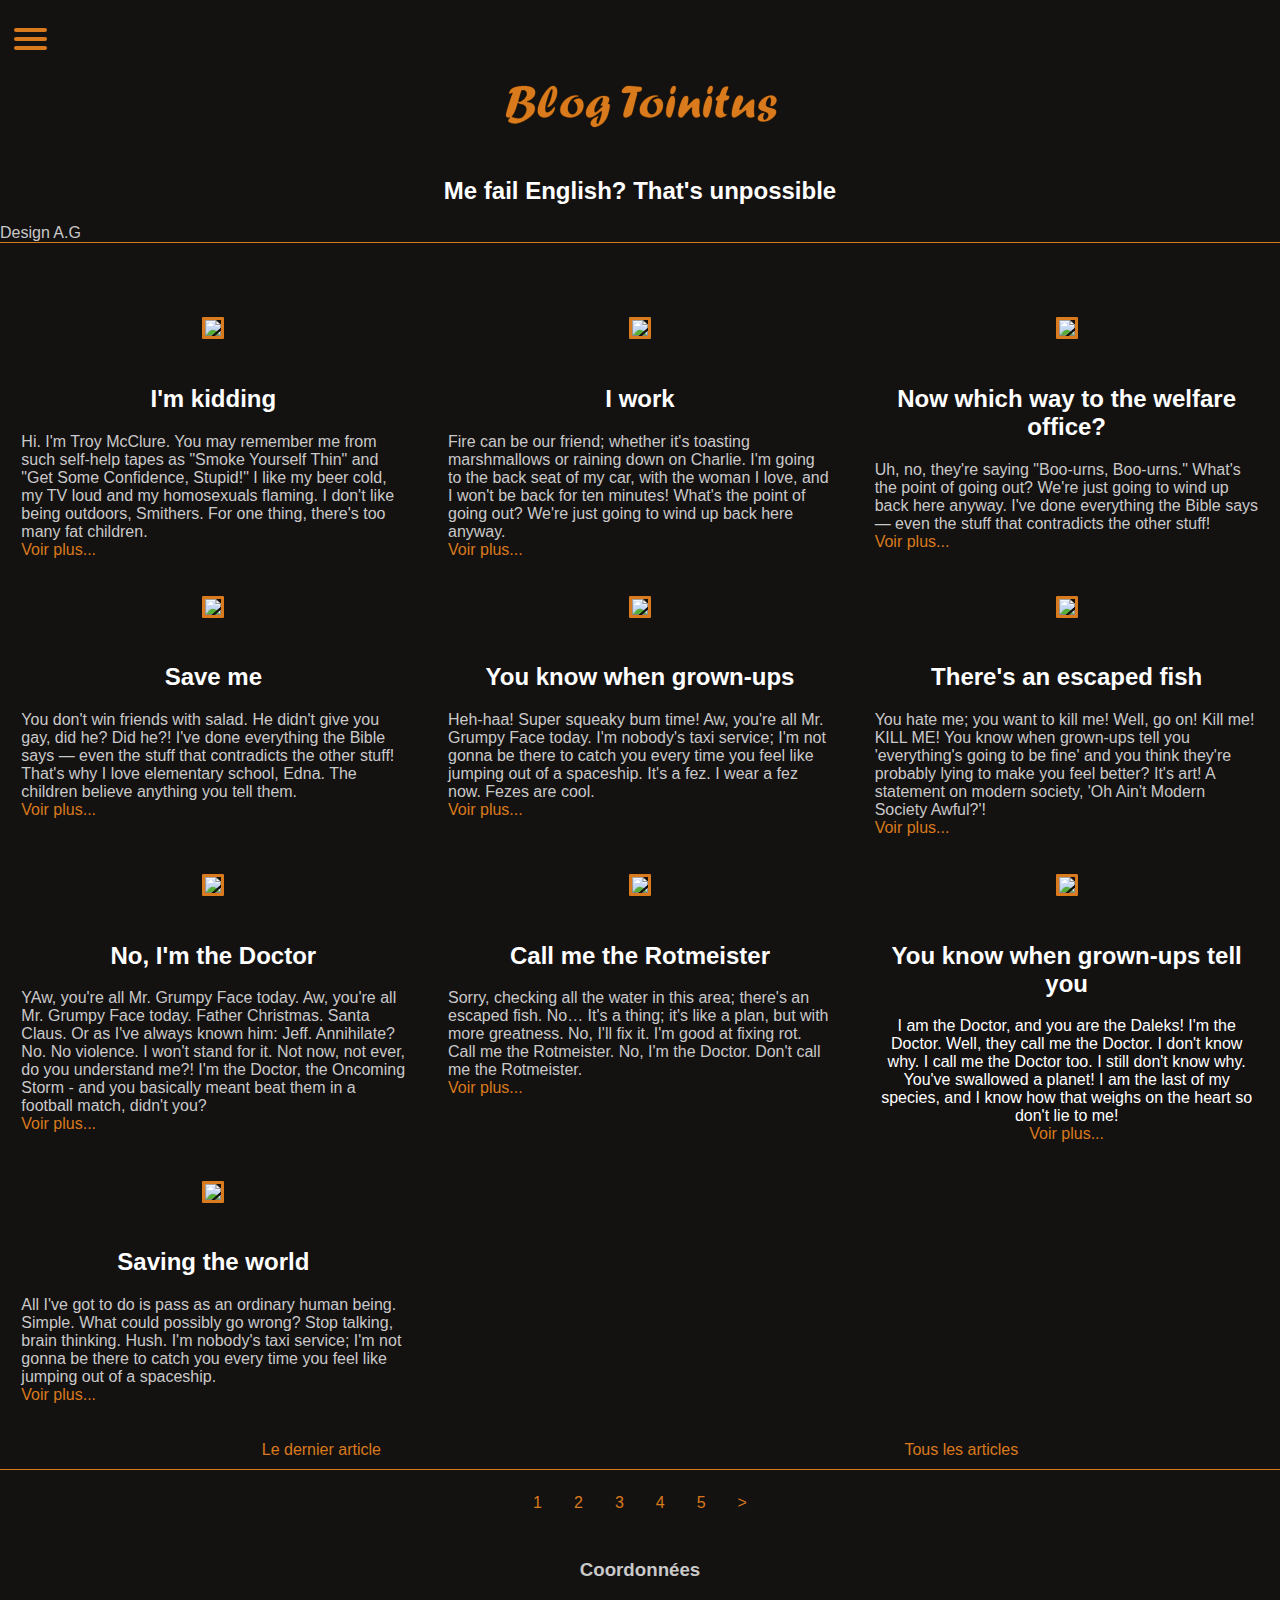
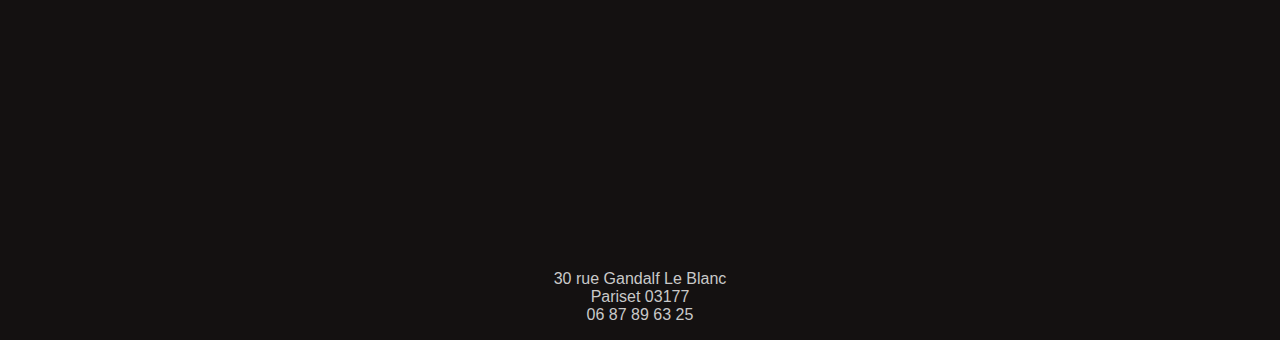
==== commit 13b36e86: "status final" ====
--- a/index.html
+++ b/index.html
@@ -12,7 +12,7 @@
 <body>
 	<div id="wrap"></div>
 	<header>
-		<nav role="navigation">
+		<nav role="navigation" class="navigation">
 			<div id="menuToggle">
 				<input type="checkbox" />
 				<span></span>
@@ -23,18 +23,22 @@
 					<a href="inscription.html">Inscription</a>
 				</ul>
 			</div>
-			<div class="navRight">
-				<form action="#" id="searchthis" method="get">
-					<span class="span">
-						<input type="text" id="inputSearch">
-					</span>
-					<span class="spanIconSearch">
-						<i class="iconSearch fas fa-search" id="buttonSearch"></i>
-					</span>
-				</form>
+			<div class="grosTitre">
+				<img class="resizeTitre" src="assets/img/blogToinitus_Title.png">
 			</div>
 		</nav>
-		<h1 class="titleImage"><h2 class="titleImage">Me fail English? </br> That's unpossible</h2> Design A.G</h1>
+		<h2 class="titleImage">Me fail English? That's unpossible</h2> 
+		Design A.G
+		<div class="navRight">
+			<form action="#" id="searchthis" method="get">
+				<span class="span">
+					<input class="inputSearch" type="text" id="inputSearch">
+				</span>
+				<span class="spanIconSearch">
+					<i class="iconSearch fas fa-search" id="buttonSearch"></i>
+				</span>
+			</form>
+		</div>
 	</header>
 	<section>
 		<article>
--- a/assets/css/style.css
+++ b/assets/css/style.css
@@ -98,8 +98,8 @@
 .navRight{
 	float: right; 
 	margin-right: 10px;
-	align-self: flex-end;
-	margin-top: -10px;
+	/*align-self: flex-end;*/
+	margin-top: -30px;
 }
 form span input{
 	height: 20px;
@@ -141,7 +141,7 @@
 .connexion i{
 	padding-left: 1.5%;
 	position: absolute;
-	margin-top: 1.5%;
+	margin-top: 10px;
 }
 
 .connexion button{
@@ -219,3 +219,20 @@
 }
 
 
+.grosTitre{
+	text-align: center;
+}
+
+.resizeTitre{
+	width: 300px;
+	padding-left: 40px;
+}
+
+.navigation{
+	display: grid;
+	grid-template-columns: 2fr;
+}
+
+.inputSearch{
+	width: auto;
+}--- a/assets/css/media.css
+++ b/assets/css/media.css
@@ -1,10 +1,7 @@
 @media (min-width: 768px){
-
-	/* BURGER CSS !!!!!!!!!!!!!!!!!!!!!!! */
-
 	#menu{
 		z-index: -1;
-		height: 160%;
+		height: 415%;
 		margin: -100px 0 0 -100px;
 	}
 
@@ -33,7 +30,7 @@
 	  top: -50%;
 	  bottom: -50%;
 	  width: 1.25em;
-	  transform: translateX(-1395%) rotate(35deg);
+	  transform: translateX(-3295%) rotate(35deg);
 	}
 
 	button:hover {
@@ -42,7 +39,7 @@
 
 	button:hover::after {
 	  transition: transform 0.45s ease-in-out;
-	  transform: translateX(930%) rotate(35deg);
+	  transform: translateX(1830%) rotate(35deg);
 	}
 
 	form input{
@@ -66,5 +63,11 @@
   line-height: 1.3em;
   color: #000;
   float: right;
+	}
+	.connexion i{
+	padding-left: 1.5%;
+	position: absolute;
+	margin-top: 10px;
 }
+
 }